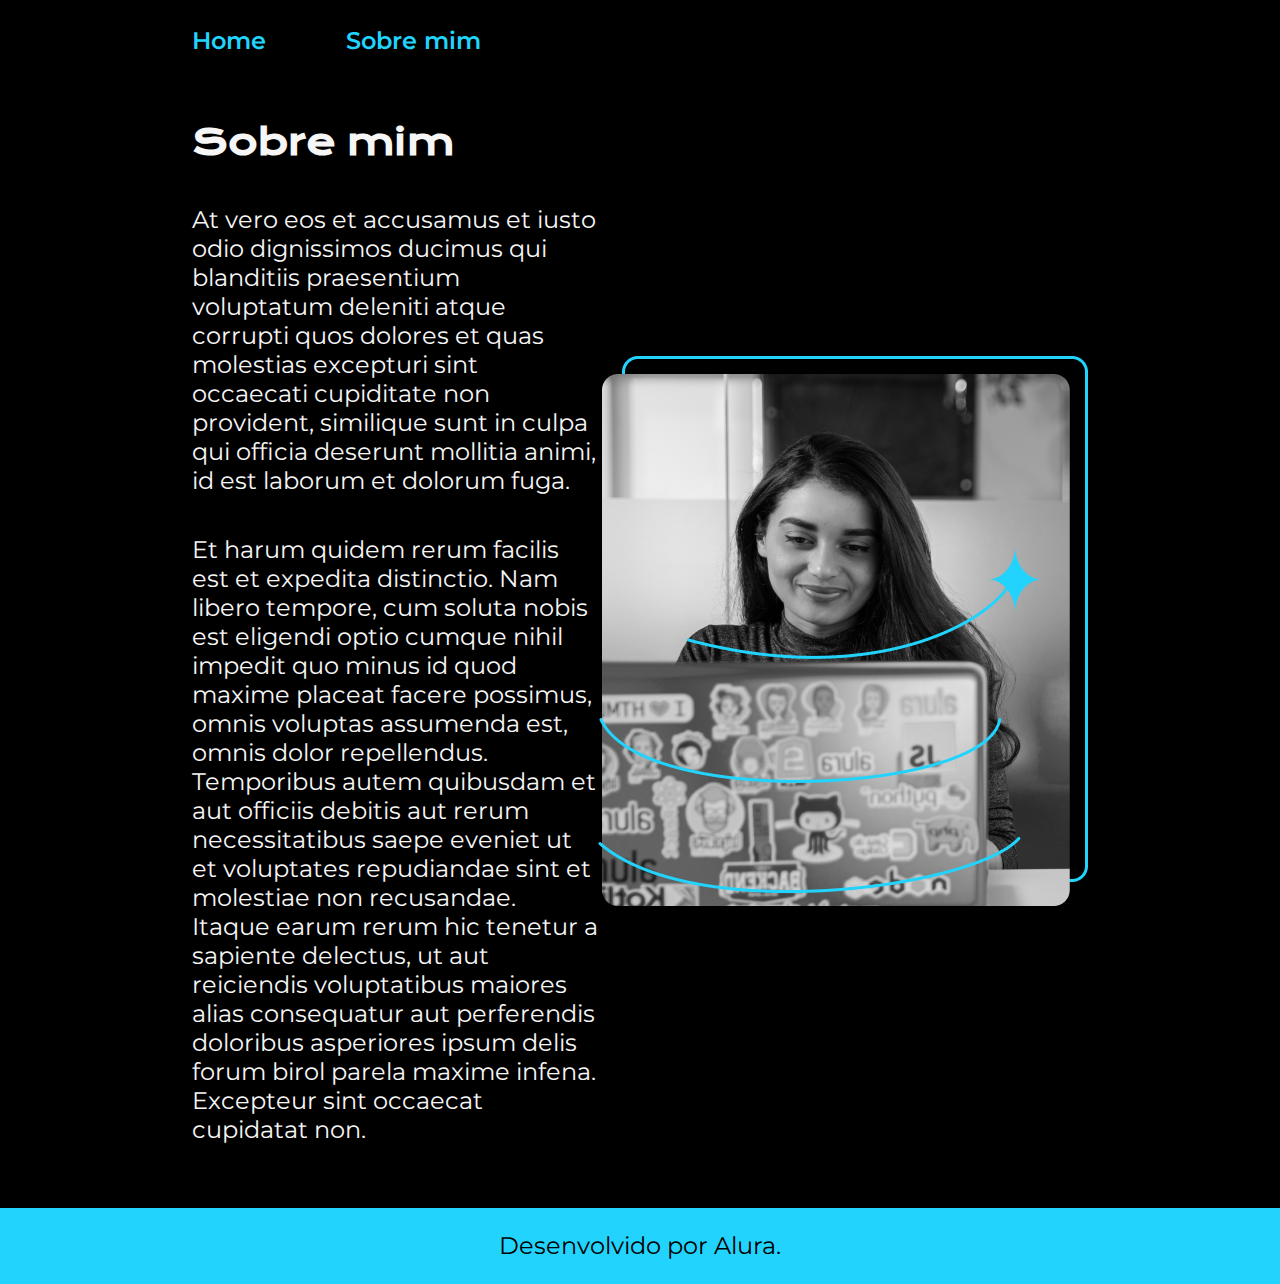
==== about.html @ 32da3e16 "update" ====
<!DOCTYPE html>
<html lang="pt-br">
<head>
    <meta charset="UTF-8">
    <meta http-equiv="X-UA-Compatible" content="IE=edge">
    <meta name="viewport" content="width=device-width, initial-scale=1.0">
    <title>Sobre mim</title>
    <link rel="stylesheet" href="styles/style.css">
</head>
<body>
    <header class="cabecalho">
        <nav class="cabecalho__menu">
            <a class="cabecalho__menu__link" href="index.html">Home</a>
            <a class="cabecalho__menu__link" href="about.html">Sobre mim</a>
        </nav>
    </header>
    <main class="apresentacao">
        <section class="apresentacao__conteudo">
            <h1 class="apresentacao__conteudo__titulo">Sobre mim</h1>
            <p class="apresentacao__conteudo__texto">At vero eos et accusamus et iusto odio dignissimos ducimus qui blanditiis praesentium voluptatum deleniti atque corrupti quos dolores et quas molestias excepturi sint occaecati cupiditate non provident, similique sunt in culpa qui officia deserunt mollitia animi, id est laborum et dolorum fuga.</p>
            <p class="apresentacao__conteudo__texto">Et harum quidem rerum facilis est et expedita distinctio. Nam libero tempore, cum soluta nobis est eligendi optio cumque nihil impedit quo minus id quod maxime placeat facere possimus, omnis voluptas assumenda est, omnis dolor repellendus. Temporibus autem quibusdam et aut officiis debitis aut rerum necessitatibus saepe eveniet ut et voluptates repudiandae sint et molestiae non recusandae. Itaque earum rerum hic tenetur a sapiente delectus, ut aut reiciendis voluptatibus maiores alias consequatur aut perferendis doloribus asperiores ipsum delis forum birol parela maxime infena. Excepteur sint occaecat cupidatat non.
            </p>
        </section>
        <img class="foto-joana" src="assets/foto-joana.png" alt="Foto da Joana Santos programando">
    </main>
    <footer class="rodape">
        <p>Desenvolvido por Alura.</p>
    </footer>
</body>
</html>
---- styles/style.css ----
@import url('https://fonts.googleapis.com/css2?family=Krona+One&family=Montserrat:ital,wght@0,100..900;1,100..900&display=swap');
 
/*  CTRL + K + C

    CTRL + D    */

:root {
    --cor-principal: #000;
    --cor-secundaria: #f6f6f6;
    --cor-terciaria: #22D4FD;

    --fonte-principal: 'Krona One', sans-serif;
    --fonte-secundaria: 'Montserrat', sans-serif;
}

* {
    margin: 0;
    padding: 0;
    text-decoration: none;
}

body {
    font-size: 100%;
    background-color: var(--cor-principal);
    box-sizing: border-box;
    color: var(--cor-secundaria);
}

.cabecalho {
    padding: 2% 0% 0% 15%;
}

.cabecalho__menu {
    display: flex;
    gap: 80px;
}

.cabecalho__menu__link {
    font-family: var(--fonte-secundaria);
    font-size: 24px;
    font-weight: 600;
    color: var(--cor-terciaria);
}

.apresentacao {
    display: flex;
    align-items: center;
    justify-content: space-between;
    padding: 5% 15%;
}

.apresentacao__conteudo {
    width: 615px;
    display: flex;
    flex-direction: column;
    gap: 40px;
}

.apresentacao__conteudo__titulo {
    font-family: var(--fonte-principal);
    font-size: 36px;
}

.apresentacao__conteudo__texto {
    font-family: var(--fonte-secundaria);
    font-size: 24px;
}

strong {
    color: var(--cor-terciaria);
}

.apresentacao__links {
    display: flex;
    flex-direction: column;
    justify-content: space-between;
    align-items: center;
    gap: 32px;
}

.apresentacao__links__subtitulo {
    font-family: var(--fonte-principal);
    font-weight: 400;
    font-size: 24px;
}

.apresentacao__links__link {
    display: flex;
    justify-content: center;
    gap: 16px;
    color: var(--cor-secundaria);
    border: 2px solid var(--cor-terciaria);
    width: 378px;
    text-align: center;
    text-decoration: none;
    font-size: 24px;
    padding: 21.5px 0;
    font-family: var(--fonte-secundaria);
    font-weight: 600;
    border-radius: 8px;
}

.apresentacao__links__link:hover {
    background-color: #272727;
}

.foto-joana:hover {
    scale: 1.01;
    transition: 1s;
    opacity: 0.9;
}

.rodape {
    background-color: var(--cor-terciaria);
    color: var(--cor-principal);
    text-align: center;
    padding: 23.64px;
    font-size: 24px;
    font-family: var(--fonte-secundaria);
    font-weight: 400;
}
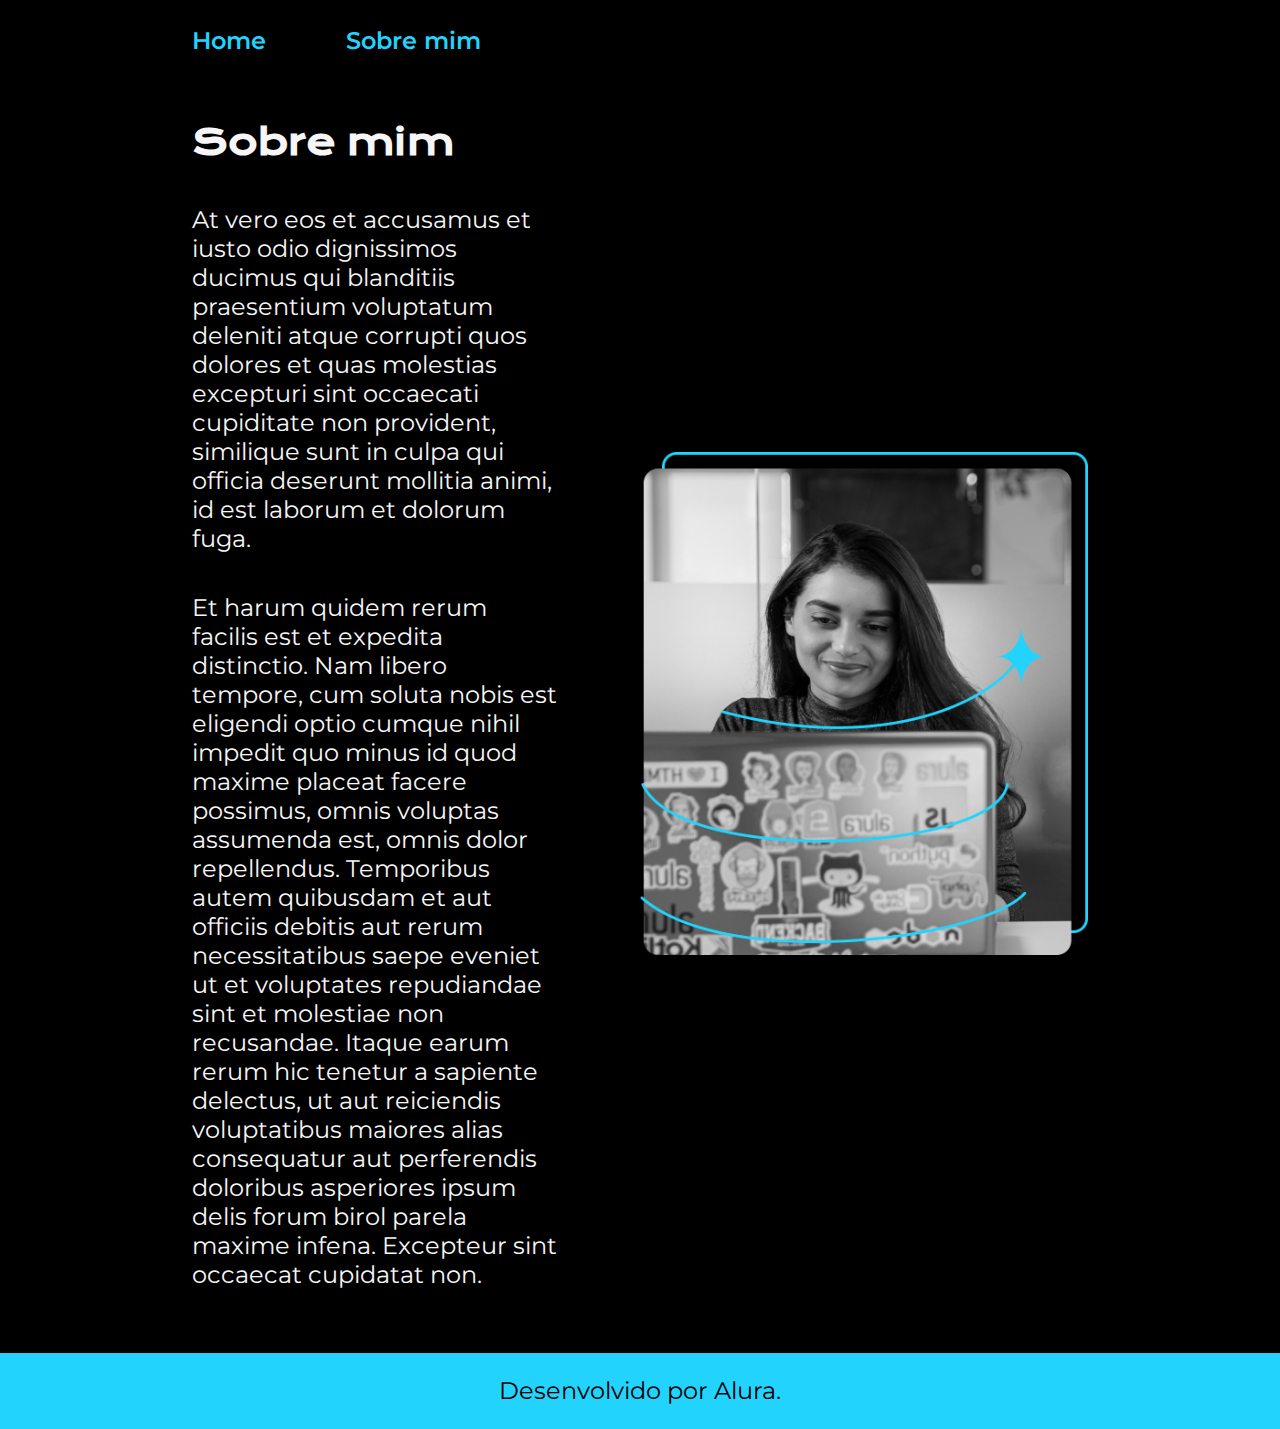
==== commit 17457886: "update" ====
--- a/about.html
+++ b/about.html
@@ -21,7 +21,7 @@
             <p class="apresentacao__conteudo__texto">Et harum quidem rerum facilis est et expedita distinctio. Nam libero tempore, cum soluta nobis est eligendi optio cumque nihil impedit quo minus id quod maxime placeat facere possimus, omnis voluptas assumenda est, omnis dolor repellendus. Temporibus autem quibusdam et aut officiis debitis aut rerum necessitatibus saepe eveniet ut et voluptates repudiandae sint et molestiae non recusandae. Itaque earum rerum hic tenetur a sapiente delectus, ut aut reiciendis voluptatibus maiores alias consequatur aut perferendis doloribus asperiores ipsum delis forum birol parela maxime infena. Excepteur sint occaecat cupidatat non.
             </p>
         </section>
-        <img class="foto-joana" src="assets/foto-joana.png" alt="Foto da Joana Santos programando">
+        <img class="apresentacao__imagem" src="assets/foto-joana.png" alt="Foto da Joana Santos programando">
     </main>
     <footer class="rodape">
         <p>Desenvolvido por Alura.</p>
--- a/styles/style.css
+++ b/styles/style.css
@@ -20,7 +20,6 @@
 }
 
 body {
-    font-size: 100%;
     background-color: var(--cor-principal);
     box-sizing: border-box;
     color: var(--cor-secundaria);
@@ -37,7 +36,7 @@
 
 .cabecalho__menu__link {
     font-family: var(--fonte-secundaria);
-    font-size: 24px;
+    font-size: 1.5rem;
     font-weight: 600;
     color: var(--cor-terciaria);
 }
@@ -47,10 +46,11 @@
     align-items: center;
     justify-content: space-between;
     padding: 5% 15%;
+    gap: 82px;
 }
 
 .apresentacao__conteudo {
-    width: 615px;
+    width: 50%;
     display: flex;
     flex-direction: column;
     gap: 40px;
@@ -58,12 +58,12 @@
 
 .apresentacao__conteudo__titulo {
     font-family: var(--fonte-principal);
-    font-size: 36px;
+    font-size: 2.25rem;
 }
 
 .apresentacao__conteudo__texto {
     font-family: var(--fonte-secundaria);
-    font-size: 24px;
+    font-size: 1.5rem;
 }
 
 strong {
@@ -81,30 +81,34 @@
 .apresentacao__links__subtitulo {
     font-family: var(--fonte-principal);
     font-weight: 400;
-    font-size: 24px;
+    font-size: 1.5rem;
 }
 
-.apresentacao__links__link {
+.apresentacao__links__navegacao {
     display: flex;
     justify-content: center;
     gap: 16px;
     color: var(--cor-secundaria);
     border: 2px solid var(--cor-terciaria);
-    width: 378px;
+    width: 50%;
     text-align: center;
     text-decoration: none;
-    font-size: 24px;
+    font-size: 1.5rem;
     padding: 21.5px 0;
     font-family: var(--fonte-secundaria);
     font-weight: 600;
     border-radius: 8px;
 }
 
-.apresentacao__links__link:hover {
+.apresentacao__links__navegacao:hover {
     background-color: #272727;
 }
 
-.foto-joana:hover {
+.apresentacao__imagem {
+    width: 50%;
+}
+
+.apresentacao__imagem:hover {
     scale: 1.01;
     transition: 1s;
     opacity: 0.9;
@@ -115,7 +119,27 @@
     color: var(--cor-principal);
     text-align: center;
     padding: 23.64px;
-    font-size: 24px;
+    font-size: 1.5rem;
     font-family: var(--fonte-secundaria);
     font-weight: 400;
+}
+
+@media (max-width: 1200px) {
+
+    .cabecalho {
+        padding: 10%;
+    }
+
+    .cabecalho__menu {
+        justify-content: center;
+    }
+
+    .apresentacao {
+        flex-direction: column-reverse;
+        padding: 5%;
+    }
+
+    .apresentacao__conteudo {
+        width: auto;
+    }
 }